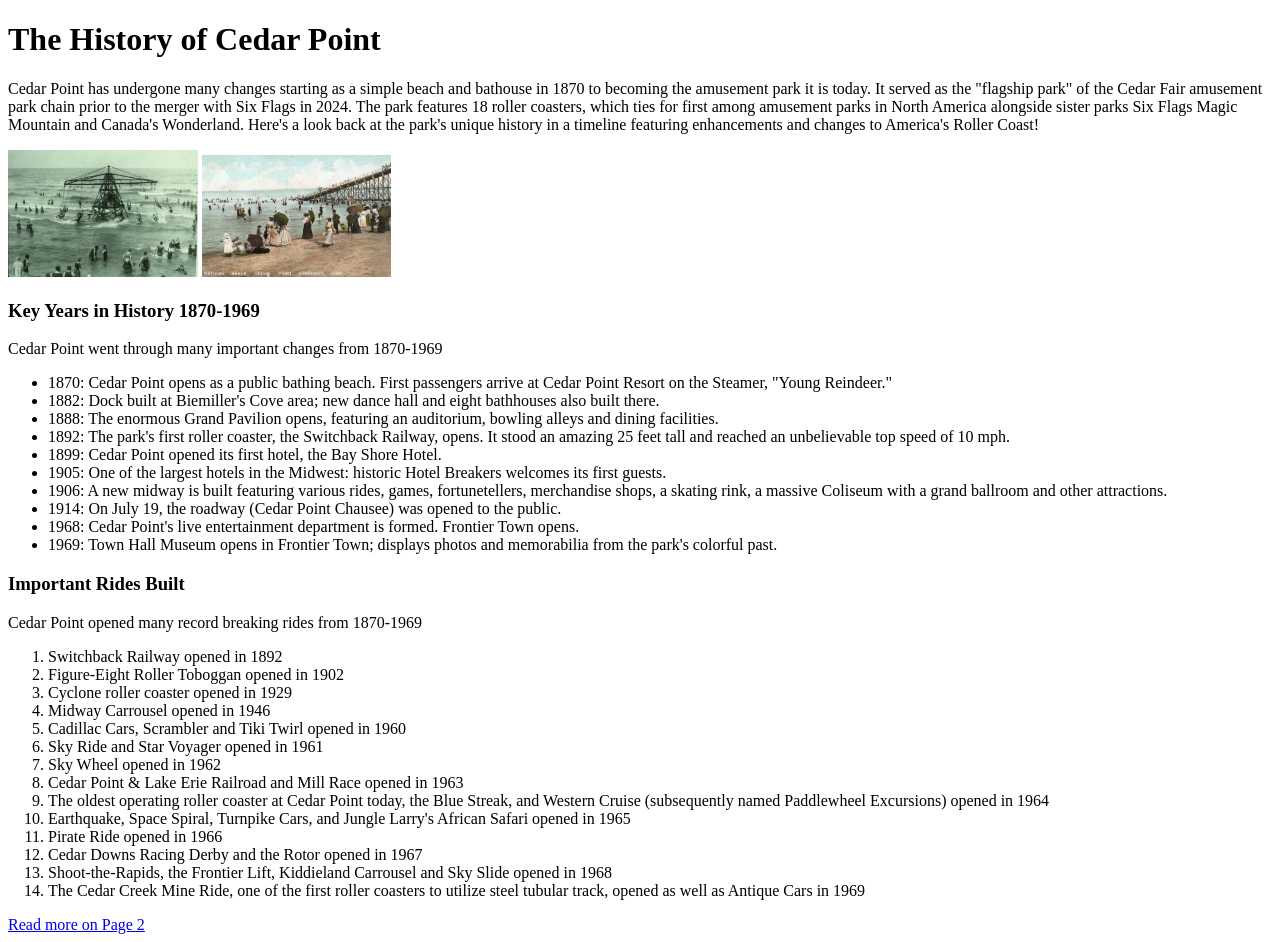
==== index.html @ ed0a556c "Add initial content to index.html" ====
<!DOCTYPE html>
<html lang="en">
<head>
    <title>Cedar Point History</title>
</head>
<body>
    <!--Header section containing the main title and introduction-->
    <header>
        <h1>The History of Cedar Point</h1>
        <p>Cedar Point has undergone many changes starting as a simple beach and bathouse in 1870 to becoming the amusement park it is today. It served as the "flagship park" of the Cedar Fair amusement park chain prior to the merger with Six Flags in 2024. The park features 18 roller coasters, which ties for first among amusement parks in North America alongside sister parks Six Flags Magic Mountain and Canada's Wonderland. Here's a look back at the park's unique history in a timeline featuring enhancements and changes to America's Roller Coast!</p>
    </header>
    <!--Main content area-->
    <main>
        <!--Relative image stored in the local images folder-->
        <img src="Images/SeaSwing.jpg copy.avif" alt="An image of the Cedar Point Sea Swing in 1904" width="15%"/>
        <img src="Images/BathingBeach copy.jpg" alt="image of the cedar point bathing beach"  width="15%"/>
        <!--Section for the historical timeline-->
        <section>
            <h3>Key Years in History 1870-1969</h3>
            <p>Cedar Point went through many important changes from 1870-1969</p>
            <ul>
                <li>1870: Cedar Point opens as a public bathing beach. First passengers arrive at Cedar Point Resort on the Steamer, "Young Reindeer."</li>
                <li>1882: Dock built at Biemiller's Cove area; new dance hall and eight bathhouses also built there. </li>
                <li>1888: The enormous Grand Pavilion opens, featuring an auditorium, bowling alleys and dining facilities.</li>
                <li>1892: The park's first roller coaster, the Switchback Railway, opens. It stood an amazing 25 feet tall and reached an unbelievable top speed of 10 mph.</li>
                <li>1899: Cedar Point opened its first hotel, the Bay Shore Hotel.</li>
                <li>1905: One of the largest hotels in the Midwest: historic Hotel Breakers welcomes its first guests.</li>
                <li>1906: A new midway is built featuring various rides, games, fortunetellers, merchandise shops, a skating rink, a massive Coliseum with a grand ballroom and other attractions.</li>
                <li>1914: On July 19, the roadway (Cedar Point Chausee) was opened to the public.</li>
                <li>1968: Cedar Point's live entertainment department is formed. Frontier Town opens.</li>
                <li>1969: Town Hall Museum opens in Frontier Town; displays photos and memorabilia from the park's colorful past.</li>
            </ul>
        </section>
        <!--Section for the ride list-->
        <section>
            <h3>Important Rides Built</h3>
            <p>Cedar Point opened many record breaking rides from 1870-1969</p>
            <ol>
                <li>Switchback Railway opened in 1892</li>
                <li>Figure-Eight Roller Toboggan opened in 1902</li>
                <li>Cyclone roller coaster opened in 1929</li>
                <li>Midway Carrousel opened in 1946</li>
                <li>Cadillac Cars, Scrambler and Tiki Twirl opened in 1960</li>
                <li>Sky Ride and Star Voyager opened in 1961</li>
                <li>Sky Wheel opened in 1962</li>
                <li>Cedar Point & Lake Erie Railroad and Mill Race opened in 1963</li>
                <li>The oldest operating roller coaster at Cedar Point today, the Blue Streak, and Western Cruise (subsequently named Paddlewheel Excursions) opened in 1964</li>
                <li>Earthquake, Space Spiral, Turnpike Cars, and Jungle Larry's African Safari opened in 1965</li>
                <li>Pirate Ride opened in 1966</li>
                <li>Cedar Downs Racing Derby and the Rotor opened in 1967</li>
                <li>Shoot-the-Rapids, the Frontier Lift, Kiddieland Carrousel and Sky Slide opened in 1968</li>
                <li>The Cedar Creek Mine Ride, one of the first roller coasters to utilize steel tubular track, opened as well as Antique Cars in 1969</li>
            </ol>
        </section>
    </main>
    <!--Footer containing the navigation link-->
    <footer>
        <a href="page2.html">Read more on Page 2</a>
    </footer>
</body>
</html>
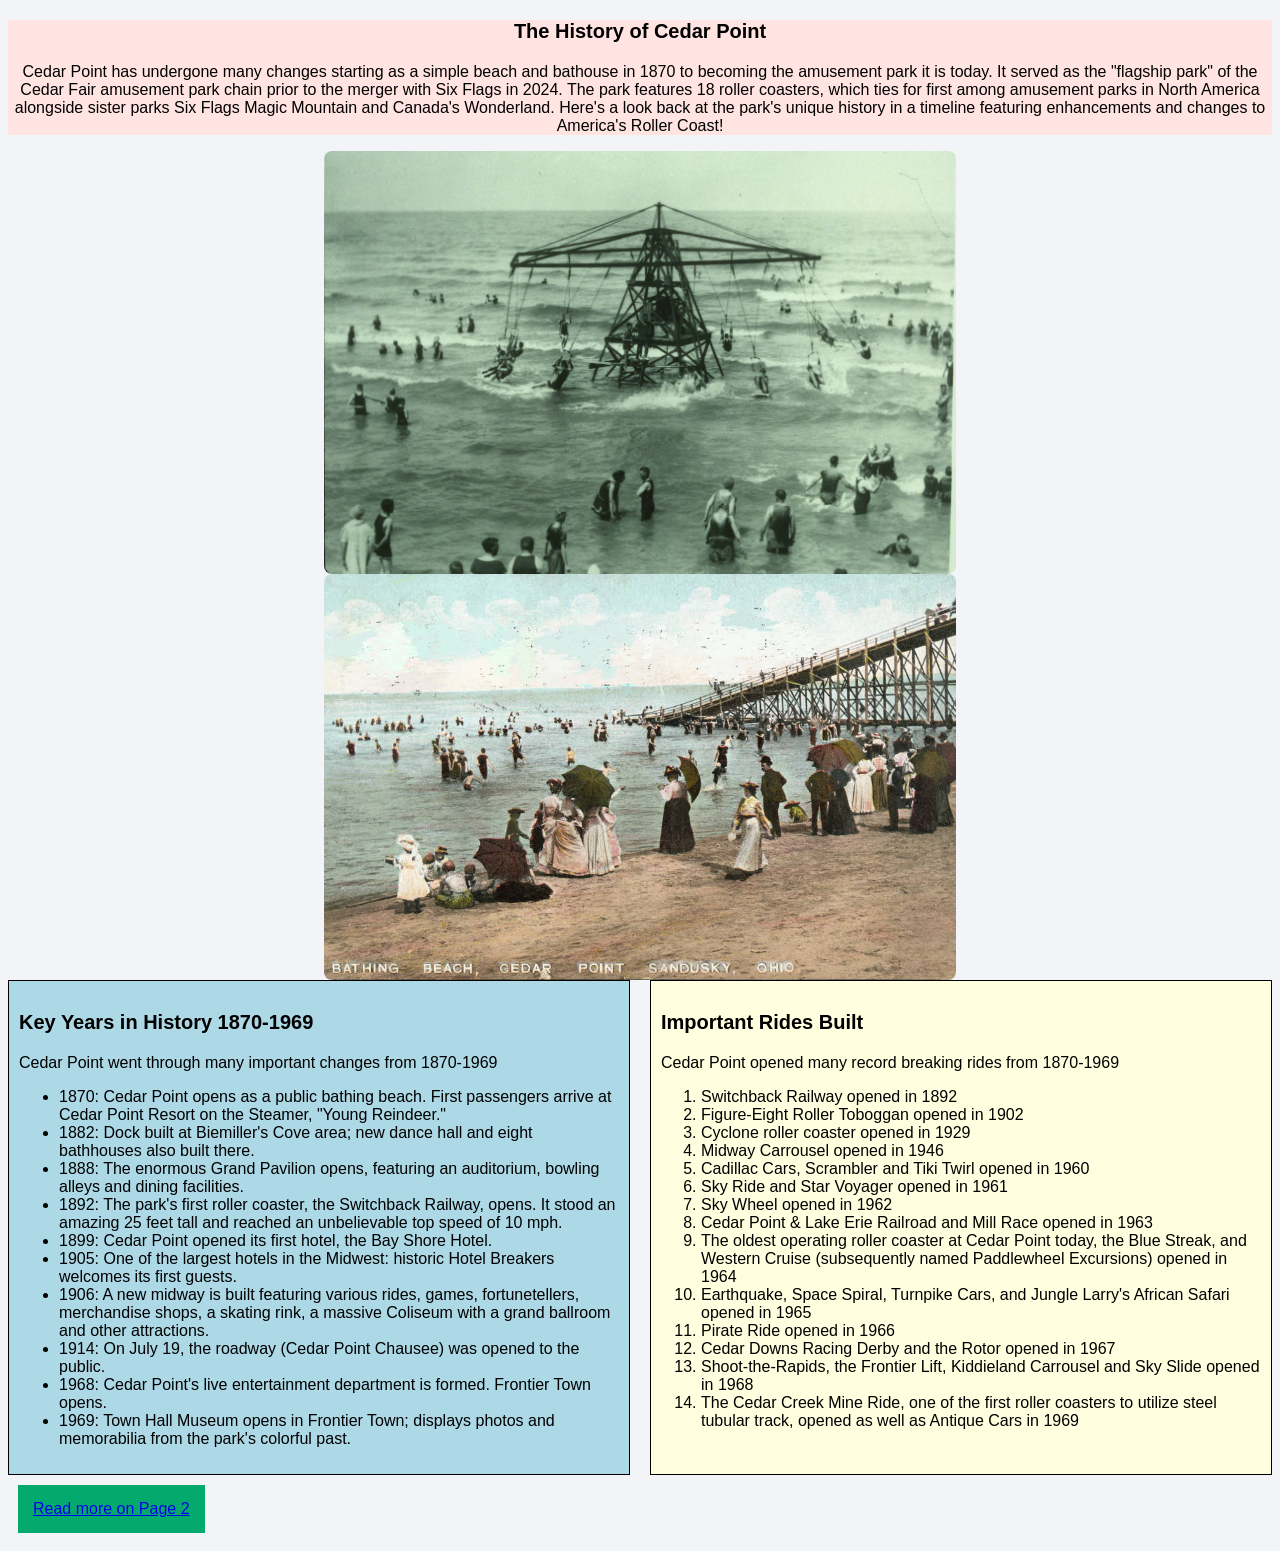
==== commit ae3f4802: "Add page styling and Flexbox layout" ====
--- a/index.html
+++ b/index.html
@@ -2,60 +2,64 @@
 <html lang="en">
 <head>
     <title>Cedar Point History</title>
+    <!--link to stylesheet called style.css-->
+    <link rel="stylesheet" href="./css/style.css" />
 </head>
 <body>
     <!--Header section containing the main title and introduction-->
-    <header>
-        <h1>The History of Cedar Point</h1>
+    <header id="main_page_header">
+        <p class="subheader">The History of Cedar Point</p>
         <p>Cedar Point has undergone many changes starting as a simple beach and bathouse in 1870 to becoming the amusement park it is today. It served as the "flagship park" of the Cedar Fair amusement park chain prior to the merger with Six Flags in 2024. The park features 18 roller coasters, which ties for first among amusement parks in North America alongside sister parks Six Flags Magic Mountain and Canada's Wonderland. Here's a look back at the park's unique history in a timeline featuring enhancements and changes to America's Roller Coast!</p>
     </header>
     <!--Main content area-->
-    <main>
+    <main id="page1_content">
         <!--Relative image stored in the local images folder-->
         <img src="Images/SeaSwing.jpg copy.avif" alt="An image of the Cedar Point Sea Swing in 1904" width="15%"/>
         <img src="Images/BathingBeach copy.jpg" alt="image of the cedar point bathing beach"  width="15%"/>
         <!--Section for the historical timeline-->
-        <section>
-            <h3>Key Years in History 1870-1969</h3>
-            <p>Cedar Point went through many important changes from 1870-1969</p>
-            <ul>
-                <li>1870: Cedar Point opens as a public bathing beach. First passengers arrive at Cedar Point Resort on the Steamer, "Young Reindeer."</li>
-                <li>1882: Dock built at Biemiller's Cove area; new dance hall and eight bathhouses also built there. </li>
-                <li>1888: The enormous Grand Pavilion opens, featuring an auditorium, bowling alleys and dining facilities.</li>
-                <li>1892: The park's first roller coaster, the Switchback Railway, opens. It stood an amazing 25 feet tall and reached an unbelievable top speed of 10 mph.</li>
-                <li>1899: Cedar Point opened its first hotel, the Bay Shore Hotel.</li>
-                <li>1905: One of the largest hotels in the Midwest: historic Hotel Breakers welcomes its first guests.</li>
-                <li>1906: A new midway is built featuring various rides, games, fortunetellers, merchandise shops, a skating rink, a massive Coliseum with a grand ballroom and other attractions.</li>
-                <li>1914: On July 19, the roadway (Cedar Point Chausee) was opened to the public.</li>
-                <li>1968: Cedar Point's live entertainment department is formed. Frontier Town opens.</li>
-                <li>1969: Town Hall Museum opens in Frontier Town; displays photos and memorabilia from the park's colorful past.</li>
-            </ul>
-        </section>
-        <!--Section for the ride list-->
-        <section>
-            <h3>Important Rides Built</h3>
-            <p>Cedar Point opened many record breaking rides from 1870-1969</p>
-            <ol>
-                <li>Switchback Railway opened in 1892</li>
-                <li>Figure-Eight Roller Toboggan opened in 1902</li>
-                <li>Cyclone roller coaster opened in 1929</li>
-                <li>Midway Carrousel opened in 1946</li>
-                <li>Cadillac Cars, Scrambler and Tiki Twirl opened in 1960</li>
-                <li>Sky Ride and Star Voyager opened in 1961</li>
-                <li>Sky Wheel opened in 1962</li>
-                <li>Cedar Point & Lake Erie Railroad and Mill Race opened in 1963</li>
-                <li>The oldest operating roller coaster at Cedar Point today, the Blue Streak, and Western Cruise (subsequently named Paddlewheel Excursions) opened in 1964</li>
-                <li>Earthquake, Space Spiral, Turnpike Cars, and Jungle Larry's African Safari opened in 1965</li>
-                <li>Pirate Ride opened in 1966</li>
-                <li>Cedar Downs Racing Derby and the Rotor opened in 1967</li>
-                <li>Shoot-the-Rapids, the Frontier Lift, Kiddieland Carrousel and Sky Slide opened in 1968</li>
-                <li>The Cedar Creek Mine Ride, one of the first roller coasters to utilize steel tubular track, opened as well as Antique Cars in 1969</li>
-            </ol>
-        </section>
+        <div id="key_info_wrapper">
+            <section id="key_years">
+                <p class="subheader">Key Years in History 1870-1969</p>
+                <p>Cedar Point went through many important changes from 1870-1969</p>
+                <ul>
+                    <li>1870: Cedar Point opens as a public bathing beach. First passengers arrive at Cedar Point Resort on the Steamer, "Young Reindeer."</li>
+                    <li>1882: Dock built at Biemiller's Cove area; new dance hall and eight bathhouses also built there. </li>
+                    <li>1888: The enormous Grand Pavilion opens, featuring an auditorium, bowling alleys and dining facilities.</li>
+                    <li>1892: The park's first roller coaster, the Switchback Railway, opens. It stood an amazing 25 feet tall and reached an unbelievable top speed of 10 mph.</li>
+                    <li>1899: Cedar Point opened its first hotel, the Bay Shore Hotel.</li>
+                    <li>1905: One of the largest hotels in the Midwest: historic Hotel Breakers welcomes its first guests.</li>
+                    <li>1906: A new midway is built featuring various rides, games, fortunetellers, merchandise shops, a skating rink, a massive Coliseum with a grand ballroom and other attractions.</li>
+                    <li>1914: On July 19, the roadway (Cedar Point Chausee) was opened to the public.</li>
+                    <li>1968: Cedar Point's live entertainment department is formed. Frontier Town opens.</li>
+                    <li>1969: Town Hall Museum opens in Frontier Town; displays photos and memorabilia from the park's colorful past.</li>
+                </ul>
+            </section>
+            <!--Section for the ride list-->
+            <section id="important_rides">
+                <p class="subheader">Important Rides Built</p>
+                <p>Cedar Point opened many record breaking rides from 1870-1969</p>
+                <ol>
+                    <li>Switchback Railway opened in 1892</li>
+                    <li>Figure-Eight Roller Toboggan opened in 1902</li>
+                    <li>Cyclone roller coaster opened in 1929</li>
+                    <li>Midway Carrousel opened in 1946</li>
+                    <li>Cadillac Cars, Scrambler and Tiki Twirl opened in 1960</li>
+                    <li>Sky Ride and Star Voyager opened in 1961</li>
+                    <li>Sky Wheel opened in 1962</li>
+                    <li>Cedar Point & Lake Erie Railroad and Mill Race opened in 1963</li>
+                    <li>The oldest operating roller coaster at Cedar Point today, the Blue Streak, and Western Cruise (subsequently named Paddlewheel Excursions) opened in 1964</li>
+                    <li>Earthquake, Space Spiral, Turnpike Cars, and Jungle Larry's African Safari opened in 1965</li>
+                    <li>Pirate Ride opened in 1966</li>
+                    <li>Cedar Downs Racing Derby and the Rotor opened in 1967</li>
+                    <li>Shoot-the-Rapids, the Frontier Lift, Kiddieland Carrousel and Sky Slide opened in 1968</li>
+                    <li>The Cedar Creek Mine Ride, one of the first roller coasters to utilize steel tubular track, opened as well as Antique Cars in 1969</li>
+                </ol>
+            </section>
+        </div>
     </main>
     <!--Footer containing the navigation link-->
-    <footer>
-        <a href="page2.html">Read more on Page 2</a>
-    </footer>
+    <nav id="footer">
+        <p class="button"><a href="page2.html">Read more on Page 2</a></p>
+    </nav>
 </body>
 </html>
--- a/css/style.css
+++ b/css/style.css
@@ -0,0 +1,76 @@
+header {
+    background-color: mistyrose;
+    text-align: center;
+}
+h3 {
+    font-size: 30px;
+    text-align: center;
+}
+body {
+    background-color: #f2f4f7;
+}
+* {
+    font-family: sans-serif;
+}
+img {
+    width: 50%;
+    border-radius: 8px;
+    display: block;
+    margin: auto;
+}
+.green {
+    color: green;
+}
+.blue {
+    color: blue;
+}
+.red {
+    color: red;
+}
+#big {
+    font-size: 40px;
+}
+.subheader {
+    font-weight: bold;
+    font-size: 20px;
+}
+.button {
+    background-color: #04AA6D;
+    color: white;
+    padding: 15px;
+    text-align: center;
+    text-decoration: none;
+    font-size: 16px;
+    display: inline-block;
+    margin: 10px;
+}
+#main_page_header {
+    background-color: mistyrose;
+    text-align: center;
+}
+#key_years {
+    width: 50%;
+    background-color: lightblue;
+    border: 1px solid black;
+    padding: 10px;
+}
+#important_rides {
+    width: 50%;
+    background-color: lightyellow;
+    border: 1px solid black;
+    padding: 10px;
+}
+#footer ul {
+    list-style: none;
+    display: flex;
+    justify-content: space-around;
+    padding: 0;
+    margin: 0;
+}
+#key_info_wrapper {
+    display: flex;
+    gap: 20px;
+}
+#key_years  , #important_rides {
+    flex: 1;
+}
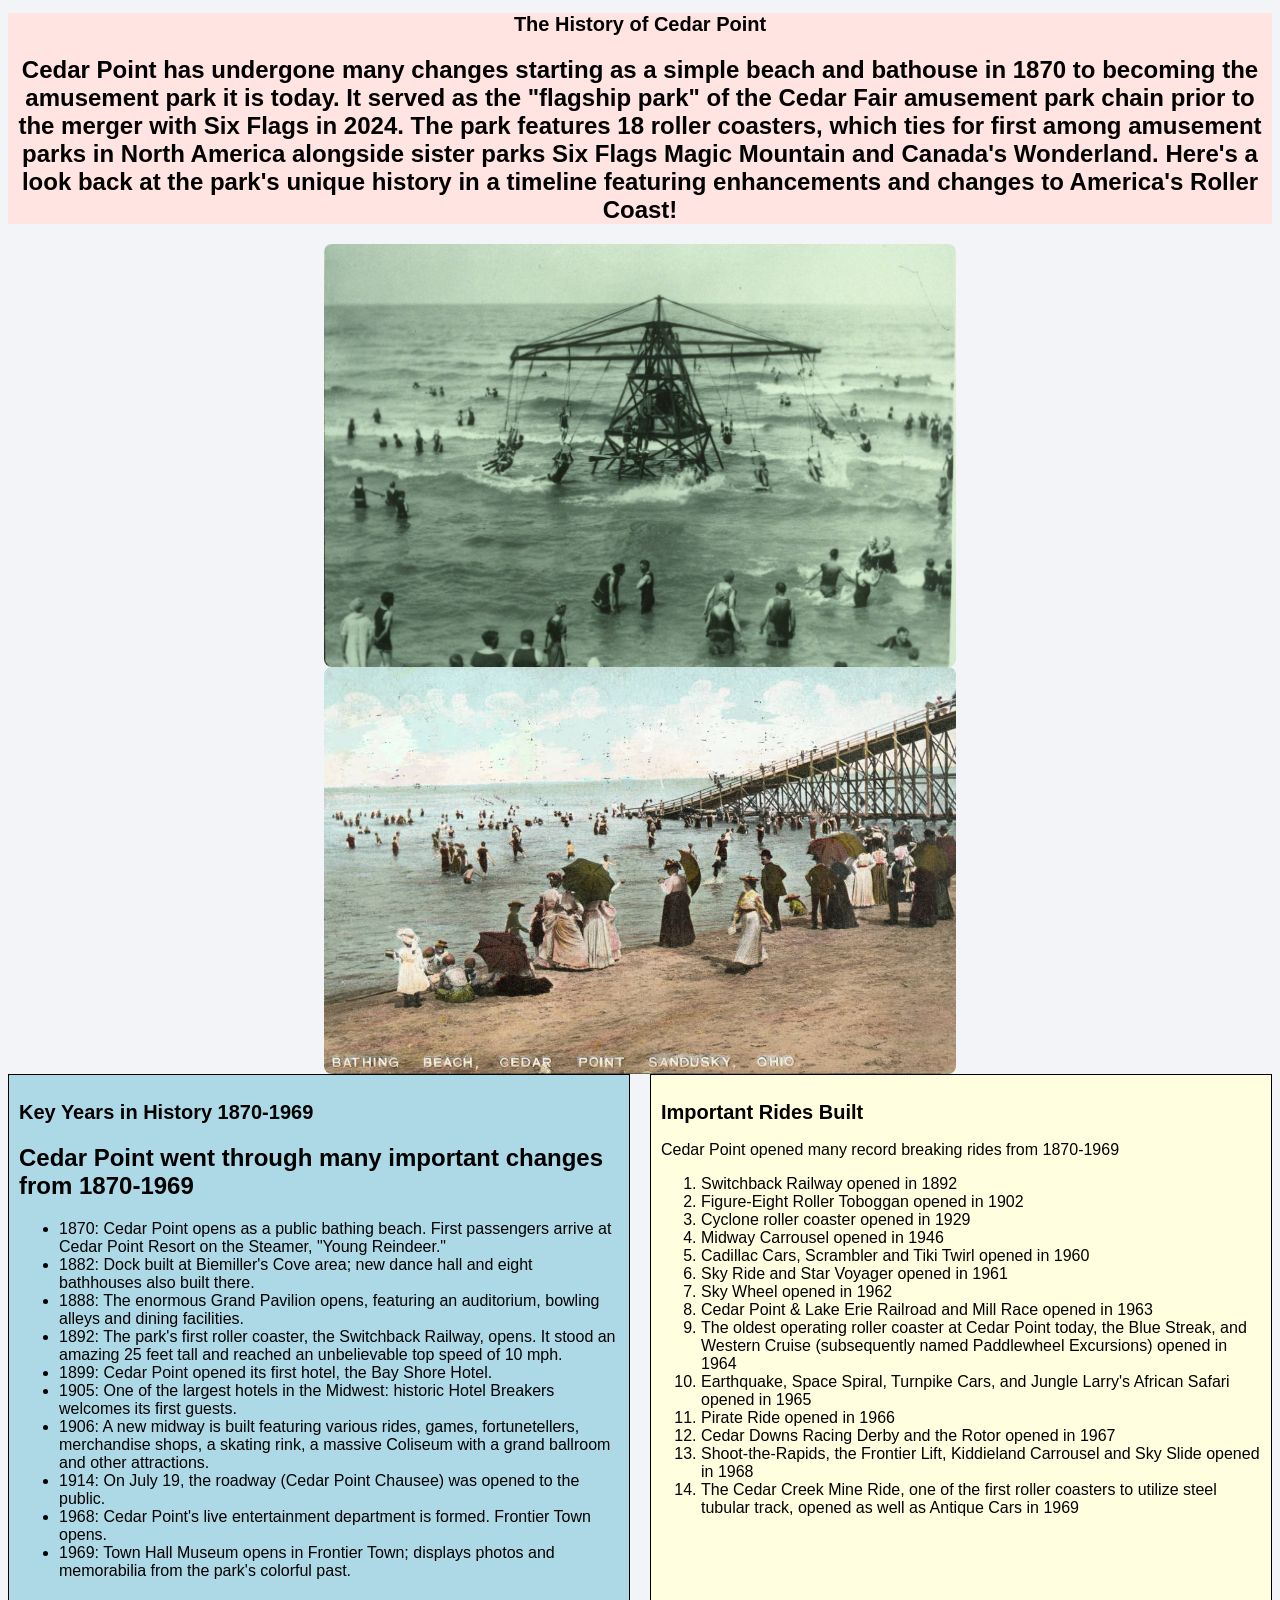
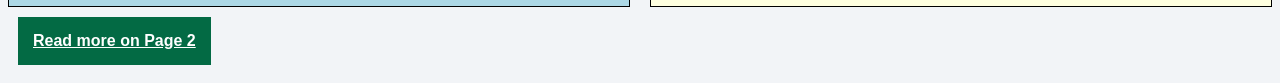
==== commit 2bb796b0: "Fix accessibility issues from audit" ====
--- a/index.html
+++ b/index.html
@@ -8,19 +8,19 @@
 <body>
     <!--Header section containing the main title and introduction-->
     <header id="main_page_header">
-        <p class="subheader">The History of Cedar Point</p>
-        <p>Cedar Point has undergone many changes starting as a simple beach and bathouse in 1870 to becoming the amusement park it is today. It served as the "flagship park" of the Cedar Fair amusement park chain prior to the merger with Six Flags in 2024. The park features 18 roller coasters, which ties for first among amusement parks in North America alongside sister parks Six Flags Magic Mountain and Canada's Wonderland. Here's a look back at the park's unique history in a timeline featuring enhancements and changes to America's Roller Coast!</p>
+        <h1 class="subheader">The History of Cedar Point</h1>
+        <h2>Cedar Point has undergone many changes starting as a simple beach and bathouse in 1870 to becoming the amusement park it is today. It served as the "flagship park" of the Cedar Fair amusement park chain prior to the merger with Six Flags in 2024. The park features 18 roller coasters, which ties for first among amusement parks in North America alongside sister parks Six Flags Magic Mountain and Canada's Wonderland. Here's a look back at the park's unique history in a timeline featuring enhancements and changes to America's Roller Coast!</h2>
     </header>
     <!--Main content area-->
     <main id="page1_content">
         <!--Relative image stored in the local images folder-->
         <img src="Images/SeaSwing.jpg copy.avif" alt="An image of the Cedar Point Sea Swing in 1904" width="15%"/>
-        <img src="Images/BathingBeach copy.jpg" alt="image of the cedar point bathing beach"  width="15%"/>
+        <img src="Images/BathingBeach copy.jpg" alt="An image of the Cedar Point bathing beach"  width="15%"/>
         <!--Section for the historical timeline-->
         <div id="key_info_wrapper">
             <section id="key_years">
-                <p class="subheader">Key Years in History 1870-1969</p>
-                <p>Cedar Point went through many important changes from 1870-1969</p>
+                <h1 class="subheader">Key Years in History 1870-1969</h1>
+                <h2>Cedar Point went through many important changes from 1870-1969</h2>
                 <ul>
                     <li>1870: Cedar Point opens as a public bathing beach. First passengers arrive at Cedar Point Resort on the Steamer, "Young Reindeer."</li>
                     <li>1882: Dock built at Biemiller's Cove area; new dance hall and eight bathhouses also built there. </li>
@@ -36,7 +36,7 @@
             </section>
             <!--Section for the ride list-->
             <section id="important_rides">
-                <p class="subheader">Important Rides Built</p>
+                <h1 class="subheader">Important Rides Built</h1>
                 <p>Cedar Point opened many record breaking rides from 1870-1969</p>
                 <ol>
                     <li>Switchback Railway opened in 1892</li>
@@ -58,8 +58,8 @@
         </div>
     </main>
     <!--Footer containing the navigation link-->
-    <nav id="footer">
-        <p class="button"><a href="page2.html">Read more on Page 2</a></p>
-    </nav>
+    <footer>
+        <h1 class="button"><a href="page2.html">Read more on Page 2</a></h1>
+    </footer>
 </body>
 </html>
--- a/css/style.css
+++ b/css/style.css
@@ -35,7 +35,7 @@
     font-size: 20px;
 }
 .button {
-    background-color: #04AA6D;
+    background-color: #036a44;
     color: white;
     padding: 15px;
     text-align: center;
@@ -43,6 +43,14 @@
     font-size: 16px;
     display: inline-block;
     margin: 10px;
+}
+.button a {
+    color: white;
+    text-decoration: underline;
+}
+.button a:hover,
+.button a:focus {
+    color: #e0e0e0
 }
 #main_page_header {
     background-color: mistyrose;
@@ -73,4 +81,9 @@
 }
 #key_years  , #important_rides {
     flex: 1;
+}
+@media (max-width: 600px) {
+    body {
+        font-size: 16px;
+    }
 }
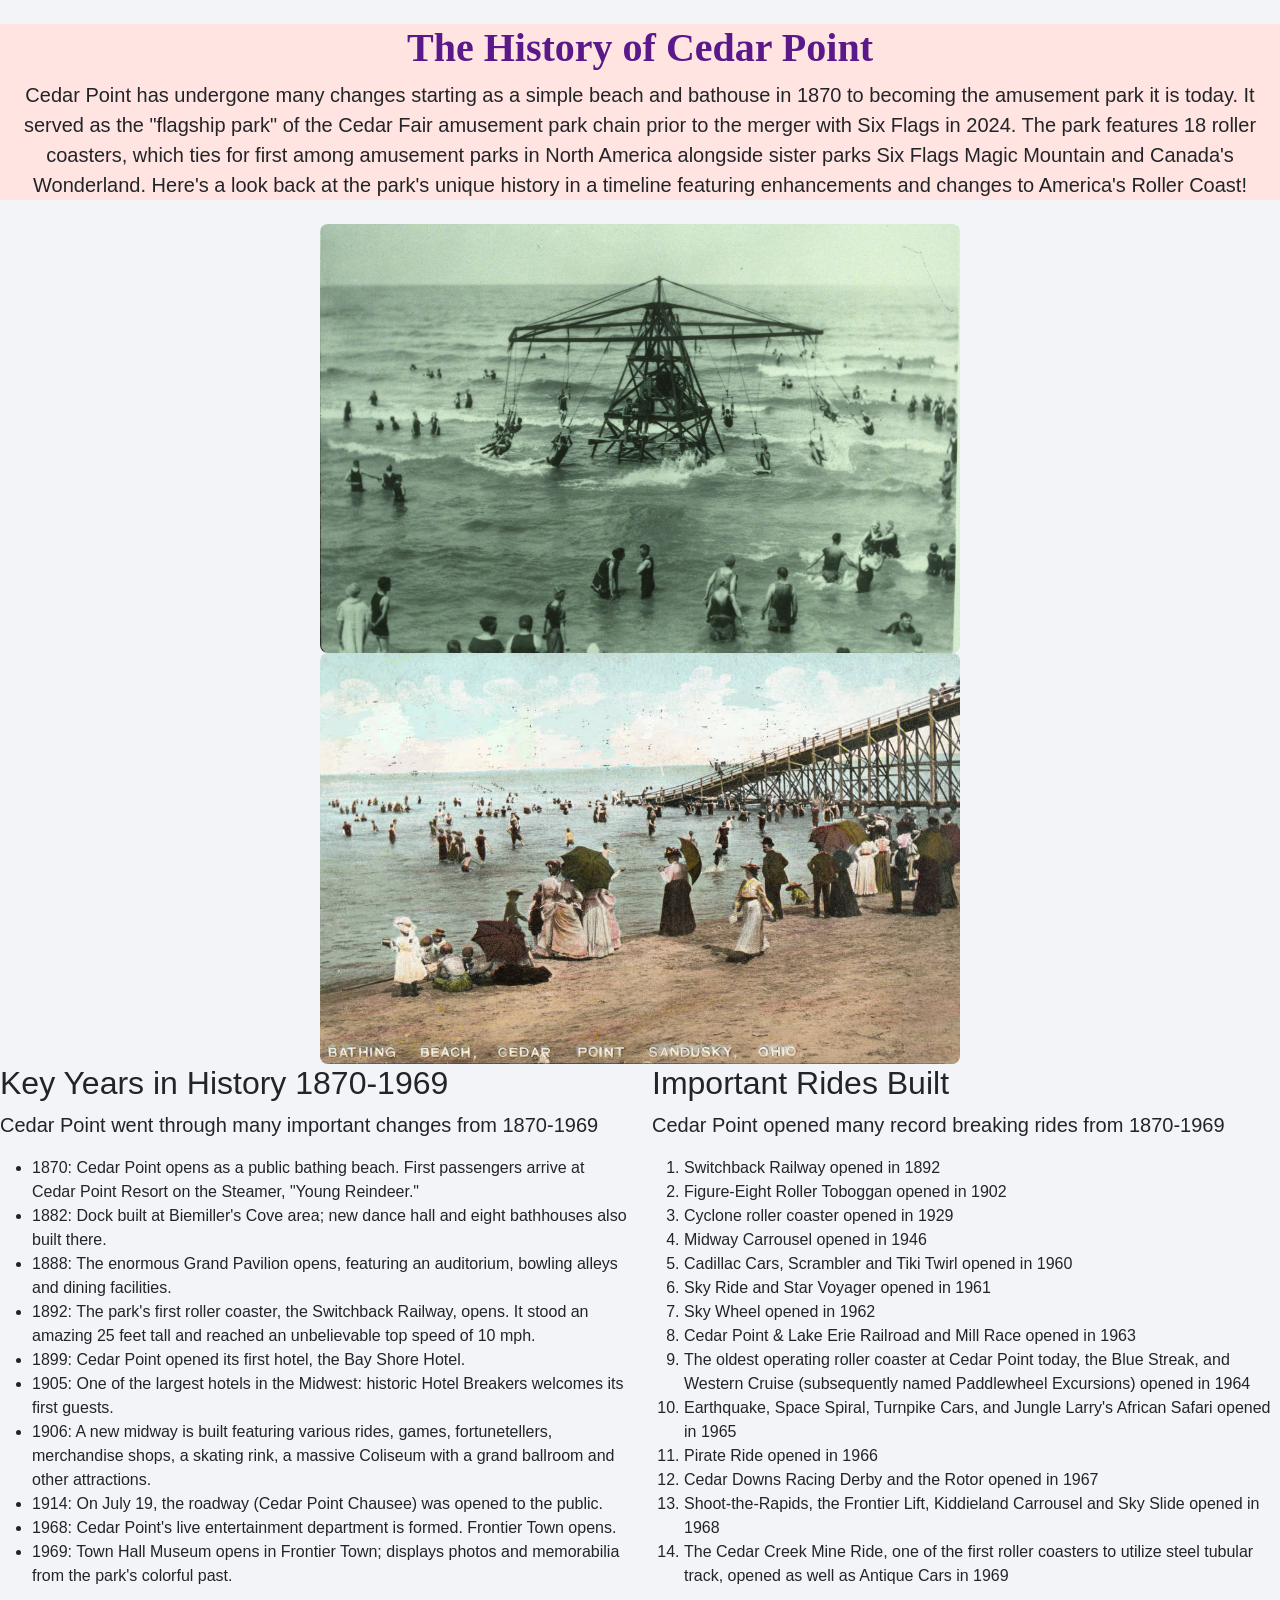
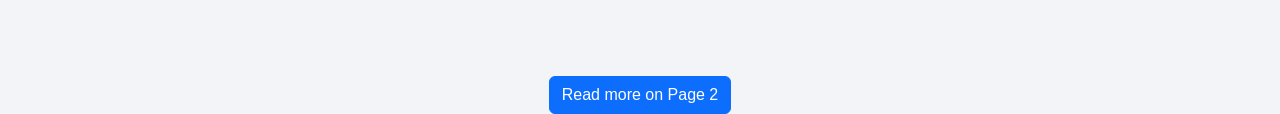
==== commit e772ff22: "Add Bootstrap styling and refactor custom CSS" ====
--- a/index.html
+++ b/index.html
@@ -2,64 +2,70 @@
 <html lang="en">
 <head>
     <title>Cedar Point History</title>
+    <!--link to Bootstrap-->
+    <link href="https://cdn.jsdelivr.net/npm/bootstrap@5.3.3/dist/css/bootstrap.min.css" rel="stylesheet" integrity="sha384-QWTKZyjpPEjISv5WaRU9OFeRpok6YctnYmDr5pNlyT2bRjXh0JMhjY6hW+ALEwIH" crossorigin="anonymous">
     <!--link to stylesheet called style.css-->
     <link rel="stylesheet" href="./css/style.css" />
 </head>
 <body>
-    <!--Header section containing the main title and introduction-->
-    <header id="main_page_header">
-        <h1 class="subheader">The History of Cedar Point</h1>
-        <h2>Cedar Point has undergone many changes starting as a simple beach and bathouse in 1870 to becoming the amusement park it is today. It served as the "flagship park" of the Cedar Fair amusement park chain prior to the merger with Six Flags in 2024. The park features 18 roller coasters, which ties for first among amusement parks in North America alongside sister parks Six Flags Magic Mountain and Canada's Wonderland. Here's a look back at the park's unique history in a timeline featuring enhancements and changes to America's Roller Coast!</h2>
-    </header>
-    <!--Main content area-->
-    <main id="page1_content">
-        <!--Relative image stored in the local images folder-->
-        <img src="Images/SeaSwing.jpg copy.avif" alt="An image of the Cedar Point Sea Swing in 1904" width="15%"/>
-        <img src="Images/BathingBeach copy.jpg" alt="An image of the Cedar Point bathing beach"  width="15%"/>
-        <!--Section for the historical timeline-->
-        <div id="key_info_wrapper">
-            <section id="key_years">
-                <h1 class="subheader">Key Years in History 1870-1969</h1>
-                <h2>Cedar Point went through many important changes from 1870-1969</h2>
-                <ul>
-                    <li>1870: Cedar Point opens as a public bathing beach. First passengers arrive at Cedar Point Resort on the Steamer, "Young Reindeer."</li>
-                    <li>1882: Dock built at Biemiller's Cove area; new dance hall and eight bathhouses also built there. </li>
-                    <li>1888: The enormous Grand Pavilion opens, featuring an auditorium, bowling alleys and dining facilities.</li>
-                    <li>1892: The park's first roller coaster, the Switchback Railway, opens. It stood an amazing 25 feet tall and reached an unbelievable top speed of 10 mph.</li>
-                    <li>1899: Cedar Point opened its first hotel, the Bay Shore Hotel.</li>
-                    <li>1905: One of the largest hotels in the Midwest: historic Hotel Breakers welcomes its first guests.</li>
-                    <li>1906: A new midway is built featuring various rides, games, fortunetellers, merchandise shops, a skating rink, a massive Coliseum with a grand ballroom and other attractions.</li>
-                    <li>1914: On July 19, the roadway (Cedar Point Chausee) was opened to the public.</li>
-                    <li>1968: Cedar Point's live entertainment department is formed. Frontier Town opens.</li>
-                    <li>1969: Town Hall Museum opens in Frontier Town; displays photos and memorabilia from the park's colorful past.</li>
-                </ul>
-            </section>
-            <!--Section for the ride list-->
-            <section id="important_rides">
-                <h1 class="subheader">Important Rides Built</h1>
-                <p>Cedar Point opened many record breaking rides from 1870-1969</p>
-                <ol>
-                    <li>Switchback Railway opened in 1892</li>
-                    <li>Figure-Eight Roller Toboggan opened in 1902</li>
-                    <li>Cyclone roller coaster opened in 1929</li>
-                    <li>Midway Carrousel opened in 1946</li>
-                    <li>Cadillac Cars, Scrambler and Tiki Twirl opened in 1960</li>
-                    <li>Sky Ride and Star Voyager opened in 1961</li>
-                    <li>Sky Wheel opened in 1962</li>
-                    <li>Cedar Point & Lake Erie Railroad and Mill Race opened in 1963</li>
-                    <li>The oldest operating roller coaster at Cedar Point today, the Blue Streak, and Western Cruise (subsequently named Paddlewheel Excursions) opened in 1964</li>
-                    <li>Earthquake, Space Spiral, Turnpike Cars, and Jungle Larry's African Safari opened in 1965</li>
-                    <li>Pirate Ride opened in 1966</li>
-                    <li>Cedar Downs Racing Derby and the Rotor opened in 1967</li>
-                    <li>Shoot-the-Rapids, the Frontier Lift, Kiddieland Carrousel and Sky Slide opened in 1968</li>
-                    <li>The Cedar Creek Mine Ride, one of the first roller coasters to utilize steel tubular track, opened as well as Antique Cars in 1969</li>
-                </ol>
-            </section>
-        </div>
-    </main>
-    <!--Footer containing the navigation link-->
-    <footer>
-        <h1 class="button"><a href="page2.html">Read more on Page 2</a></h1>
-    </footer>
+    <div class="contrainer mt-4">
+        <!--Header section containing the main title and introduction-->
+        <header class="text-center mb-4">
+            <h1 class="text-center my-custom-heading">The History of Cedar Point</h1>
+            <p class="lead">Cedar Point has undergone many changes starting as a simple beach and bathouse in 1870 to becoming the amusement park it is today. It served as the "flagship park" of the Cedar Fair amusement park chain prior to the merger with Six Flags in 2024. The park features 18 roller coasters, which ties for first among amusement parks in North America alongside sister parks Six Flags Magic Mountain and Canada's Wonderland. Here's a look back at the park's unique history in a timeline featuring enhancements and changes to America's Roller Coast!</p>
+        </header>
+        <!--Main content area-->
+        <main id="page1_content">
+            <!--Relative image stored in the local images folder-->
+            <img src="Images/SeaSwing.jpg copy.avif" alt="An image of the Cedar Point Sea Swing in 1904" width="15%"/>
+            <img src="Images/BathingBeach copy.jpg" alt="An image of the Cedar Point bathing beach"  width="15%"/>
+            <!--Section for the historical timeline-->
+            <div class="row">
+                <section class="col-md-6 mb-4">
+                    <h2>Key Years in History 1870-1969</h2>
+                    <p class="lead">Cedar Point went through many important changes from 1870-1969</p>
+                    <ul>
+                        <li>1870: Cedar Point opens as a public bathing beach. First passengers arrive at Cedar Point Resort on the Steamer, "Young Reindeer."</li>
+                        <li>1882: Dock built at Biemiller's Cove area; new dance hall and eight bathhouses also built there. </li>
+                        <li>1888: The enormous Grand Pavilion opens, featuring an auditorium, bowling alleys and dining facilities.</li>
+                        <li>1892: The park's first roller coaster, the Switchback Railway, opens. It stood an amazing 25 feet tall and reached an unbelievable top speed of 10 mph.</li>
+                        <li>1899: Cedar Point opened its first hotel, the Bay Shore Hotel.</li>
+                        <li>1905: One of the largest hotels in the Midwest: historic Hotel Breakers welcomes its first guests.</li>
+                        <li>1906: A new midway is built featuring various rides, games, fortunetellers, merchandise shops, a skating rink, a massive Coliseum with a grand ballroom and other attractions.</li>
+                        <li>1914: On July 19, the roadway (Cedar Point Chausee) was opened to the public.</li>
+                        <li>1968: Cedar Point's live entertainment department is formed. Frontier Town opens.</li>
+                        <li>1969: Town Hall Museum opens in Frontier Town; displays photos and memorabilia from the park's colorful past.</li>
+                    </ul>
+                </section>
+                <!--Section for the ride list-->
+                <section class="col-md-6 mb-4">
+                    <h2>Important Rides Built</h2>
+                    <p class="lead">Cedar Point opened many record breaking rides from 1870-1969</p>
+                    <ol>
+                        <li>Switchback Railway opened in 1892</li>
+                        <li>Figure-Eight Roller Toboggan opened in 1902</li>
+                        <li>Cyclone roller coaster opened in 1929</li>
+                        <li>Midway Carrousel opened in 1946</li>
+                        <li>Cadillac Cars, Scrambler and Tiki Twirl opened in 1960</li>
+                        <li>Sky Ride and Star Voyager opened in 1961</li>
+                        <li>Sky Wheel opened in 1962</li>
+                        <li>Cedar Point & Lake Erie Railroad and Mill Race opened in 1963</li>
+                        <li>The oldest operating roller coaster at Cedar Point today, the Blue Streak, and Western Cruise (subsequently named Paddlewheel Excursions) opened in 1964</li>
+                        <li>Earthquake, Space Spiral, Turnpike Cars, and Jungle Larry's African Safari opened in 1965</li>
+                        <li>Pirate Ride opened in 1966</li>
+                        <li>Cedar Downs Racing Derby and the Rotor opened in 1967</li>
+                        <li>Shoot-the-Rapids, the Frontier Lift, Kiddieland Carrousel and Sky Slide opened in 1968</li>
+                        <li>The Cedar Creek Mine Ride, one of the first roller coasters to utilize steel tubular track, opened as well as Antique Cars in 1969</li>
+                    </ol>
+                </section>
+            </div>
+        </main>
+        <!--Footer containing the navigation link-->
+        <footer class="mt-5">
+            <nav class="d-flex justify-content-center gap-4">
+                <a href="./page2.html" class="btn btn-primary">Read more on Page 2</a>
+            </nav>
+        </footer>
+    </div>
 </body>
 </html>
--- a/css/style.css
+++ b/css/style.css
@@ -56,18 +56,6 @@
     background-color: mistyrose;
     text-align: center;
 }
-#key_years {
-    width: 50%;
-    background-color: lightblue;
-    border: 1px solid black;
-    padding: 10px;
-}
-#important_rides {
-    width: 50%;
-    background-color: lightyellow;
-    border: 1px solid black;
-    padding: 10px;
-}
 #footer ul {
     list-style: none;
     display: flex;
@@ -79,11 +67,13 @@
     display: flex;
     gap: 20px;
 }
-#key_years  , #important_rides {
-    flex: 1;
-}
 @media (max-width: 600px) {
     body {
         font-size: 16px;
     }
+}
+.my-custom-heading {
+    font-family: 'Georgia' , serif;
+    font-weight: bold;
+    color: #5A198A
 }
